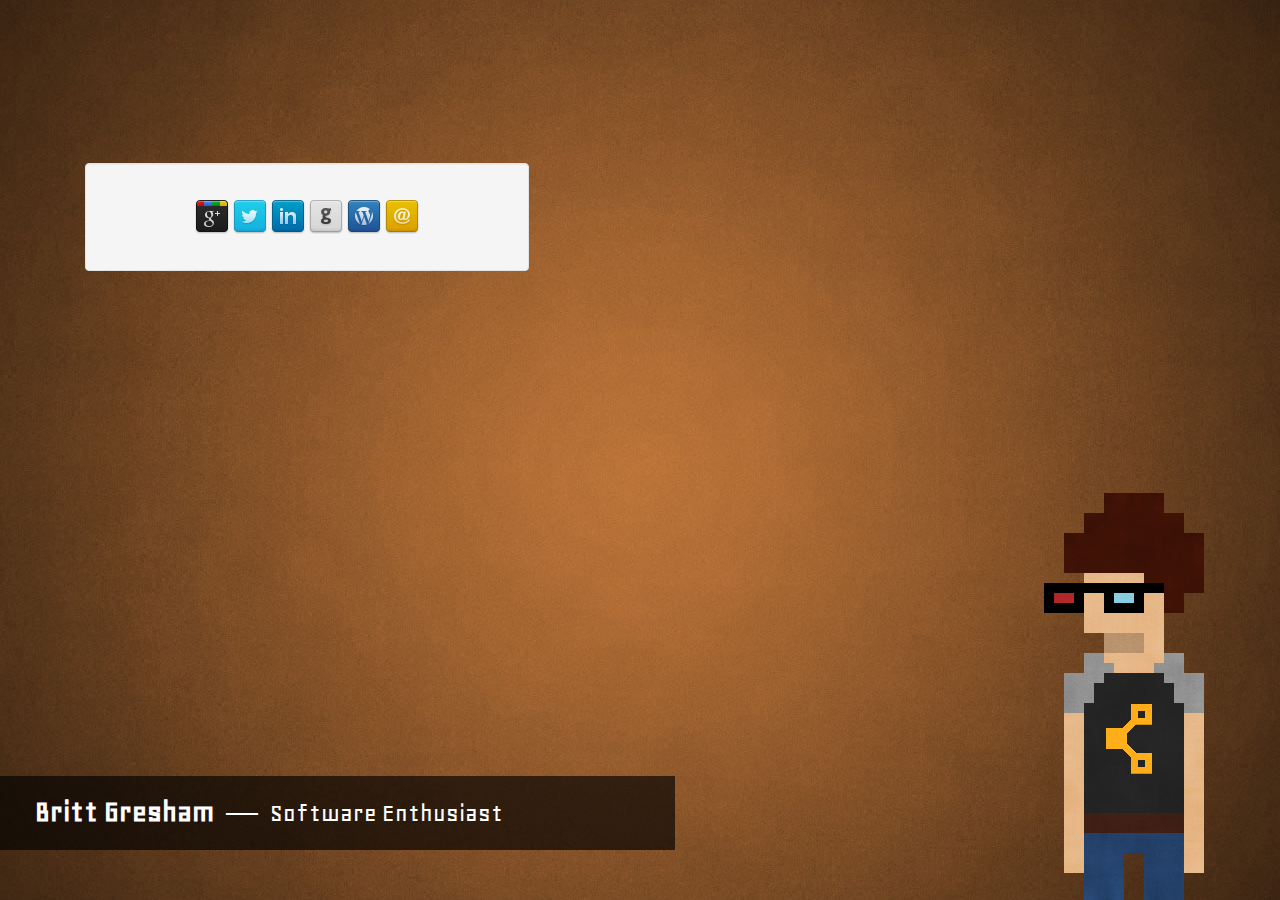
==== index.html @ 77c0acf2 "Add DAG Theme!" ====
<!DOCTYPE html>
<html lang="en">
<head>
    <meta charset="UTF-8">
    <meta http-equiv="X-UA-Compatible" content="IE=edge,chrome=1">
    <meta name="viewport" content="width=device-width, initial-scale=1, maximum-scale=1">
    <meta http-equiv="content-language" content="en-US">

    <title>Britt Gresham</title>
    <link rel="stylesheet" href="./bootstrap.css" />

    <link href='//fonts.googleapis.com/css?family=Geo' rel='stylesheet' type='text/css'>
    <style type="text/css">
        html {
            min-height:100%;
        }
        body {
            min-height:100%;
            padding-top:10%;
            /* background: url('bg.jpg') no-repeat center center fixed; */
            background: url('bg-orange.jpg') no-repeat center center fixed;
            -webkit-background-size: cover;
            -moz-background-size: cover;
            -o-background-size: cover;
            background-size: cover;
            overflow:auto;
        }
        #big-me {
            position:fixed;
            bottom:0px;
            right:0px;
            margin-right:75px;
            margin-top:10%;
            animation:breath 5s infinite;
            -moz-animation:breath 5s infinite; /* Firefox */
            -webkit-animation:breath 5s infinite; /* Safari and Chrome */
            -o-animation:breath 5s infinite; /* Opera */
            animation-timing-function:ease;
            -webkit-animation-timing-function:ease;
        }
        #container {
            padding:36px;
        }
        #icon {
        }
        @keyframes breath {
            0% {
                bottom:-10px;
            }
            45% {
                bottom:0px;
            }
            55% {
                bottom:-4px;
            }
            100% {
                bottom:-10px;
            }
        }
        @-moz-keyframes breath {
            0% {
                bottom:-10px;
            }
            45% {
                bottom:0px;
            }
            55% {
                bottom:-4px;
            }
            100% {
                bottom:-10px;
            }
        }
        @-webkit-keyframes breath {
            0% {
                bottom:-10px;
            }
            45% {
                bottom:0px;
            }
            55% {
                bottom:-4px;
            }
            100% {
                bottom:-10px;
            }
        }
        @-o-keyframes breath {
            0% {
                bottom:-10px;
            }
            45% {
                bottom:0px;
            }
            55% {
                bottom:-4px;
            }
            100% {
                bottom:-10px;
            }
        }
        @keyframes slidein {
            0% {
                left:-100%;
            }
            100% {
                left:0px;
            }
        }
        @-webkit-keyframes slidein {
            0% {
                left:-100%;
            }
            100% {
                left:0px;
            }
        }
        @-moz-keyframes slidein {
            0% {
                left:-100%;
            }
            100% {
                left:0px;
            }
        }
        @-o-keyframes slidein {
            0% {
                left:-100%;
            }
            100% {
                left:0px;
            }
        }
        #bottom-banner { 
            -moz-animation:slidein 0.7s; /* Safari and Chrome */
            -moz-animation-timing-function:ease-out;
            -webkit-animation:slidein 0.7s; /* Safari and Chrome */
            -webkit-animation-timing-function:ease-out;
            -o-animation:slidein 0.7s; /* Safari and Chrome */
            -o-animation-timing-function:ease-out;
            animation:slidein 0.7s; /* Safari and Chrome */
            animation-timing-function:ease-out;
            position:absolute;
            left:0px;
            bottom:50px;
            z-index:10;
            color:#fff;
            height:1.5em;
            background:rgba(0, 0, 0, .65);
            min-width:600px;
            padding-left:35px;
            padding-right:40px;
            padding-top:0.8em;
            font-family: 'Geo', sans-serif;
            font-size:32px;
        }
        #bottom-banner-phone {
            width:100%;
            -moz-animation:slidein 0.7s; /* Safari and Chrome */
            -moz-animation-timing-function:ease-out;
            -webkit-animation:slidein 0.7s; /* Safari and Chrome */
            -webkit-animation-timing-function:ease-out;
            -o-animation:slidein 0.7s; /* Safari and Chrome */
            -o-animation-timing-function:ease-out;
            animation:slidein 0.7s; /* Safari and Chrome */
            animation-timing-function:ease-out;
            position:absolute;
            left:0px;
            bottom:50px;
            z-index:10;
            color:#fff;
            background:rgba(0, 0, 0, .65);
            font-family: 'Geo', sans-serif;
            font-size:32px;
        }
        #phone-container {
            height:2.7em;
            padding-top:0.8em;
            padding-left:35px;
            padding-right:40px;
        }
    </style>
    <link rel="stylesheet" href="./bootstrap-responsive.css" />

    <script type="text/javascript" src="./jquery.js"></script>
    <script type="text/javascript" src="./bootstrap.js"></script>
    <script type="text/javascript">
        var _gaq = _gaq || [];
        _gaq.push(['_setAccount', 'UA-34543516-1']);
        _gaq.push(['_setDomainName', 'brittg.com']);
        _gaq.push(['_trackPageview']);
        (function() {
        var ga = document.createElement('script'); ga.type = 'text/javascript'; ga.async = true;
        ga.src = ('https:' == document.location.protocol ? 'https://ssl' : 'http://www') + '.google-analytics.com/ga.js';
        var s = document.getElementsByTagName('script')[0]; s.parentNode.insertBefore(ga, s);
        })();
    </script>

</head>
<body>
    <img class="pull-right" id="big-me" src="./britt-dag.png" alt="Me" />
    <div class="container">
        <div id="container" class="well span4" style="margin-top:35px;">
            <center>
                <a href="http://brittg.com/googleplus"><img id="icon" src="./google +.png" \></a>
                <a href="http://twitter.com/demophoon"><img id="icon" src="./twitter.png" \></a>
                <a href="http://www.linkedin.com/in/bgresham"><img id="icon" src="./linkedin.png" \></a>
                <a href="https://github.com/demophoon"><img id="icon" src="./github.png" \></a>
                <a href="http://blog.brittg.com"><img id="icon" src="./wordpress.png" \></a>
                <a href="mailto:brittcgresham@gmail.com"><img id="icon" src="./email.png" \></a>
            </center>
        </div>
    </div>
    <div id="bottom-banner" class="hidden-phone">
        <b>Britt Gresham</b>&nbsp;&nbsp;&mdash;&nbsp;&nbsp;<small>Software Enthusiast</small>
    </div>
    <div id="bottom-banner-phone" class="visible-phone">
        <div id="phone-container">
            <b>Britt Gresham</b><br><br>
            <small>Software Enthusiast</small>
        </div>
    </div>
</body>
</html>
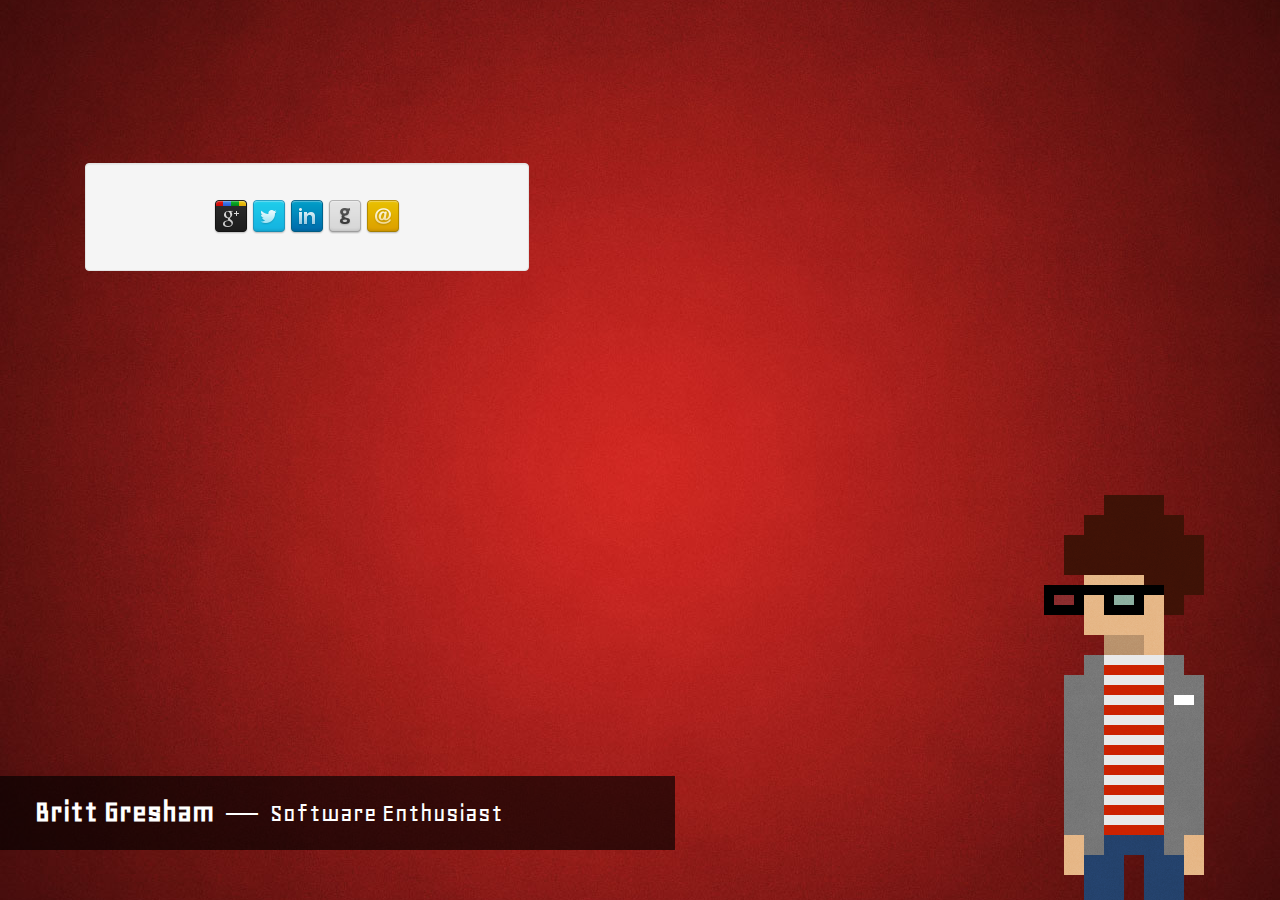
==== commit abbcc587: "wip" ====
--- a/index.html
+++ b/index.html
@@ -17,8 +17,7 @@
         body {
             min-height:100%;
             padding-top:10%;
-            /* background: url('bg.jpg') no-repeat center center fixed; */
-            background: url('bg-orange.jpg') no-repeat center center fixed;
+            background: url('bg.jpg') no-repeat center center fixed; 
             -webkit-background-size: cover;
             -moz-background-size: cover;
             -o-background-size: cover;
@@ -198,7 +197,7 @@
 
 </head>
 <body>
-    <img class="pull-right" id="big-me" src="./britt-dag.png" alt="Me" />
+    <img class="pull-right" id="big-me" src="./britt.png" alt="Me" />
     <div class="container">
         <div id="container" class="well span4" style="margin-top:35px;">
             <center>
@@ -206,8 +205,8 @@
                 <a href="http://twitter.com/demophoon"><img id="icon" src="./twitter.png" \></a>
                 <a href="http://www.linkedin.com/in/bgresham"><img id="icon" src="./linkedin.png" \></a>
                 <a href="https://github.com/demophoon"><img id="icon" src="./github.png" \></a>
-                <a href="http://blog.brittg.com"><img id="icon" src="./wordpress.png" \></a>
-                <a href="mailto:brittcgresham@gmail.com"><img id="icon" src="./email.png" \></a>
+                <!--<a href="http://blog.brittg.com"><img id="icon" src="./wordpress.png" \></a>-->
+                <a href="mailto:britt@brittg.com"><img id="icon" src="./email.png" \></a>
             </center>
         </div>
     </div>
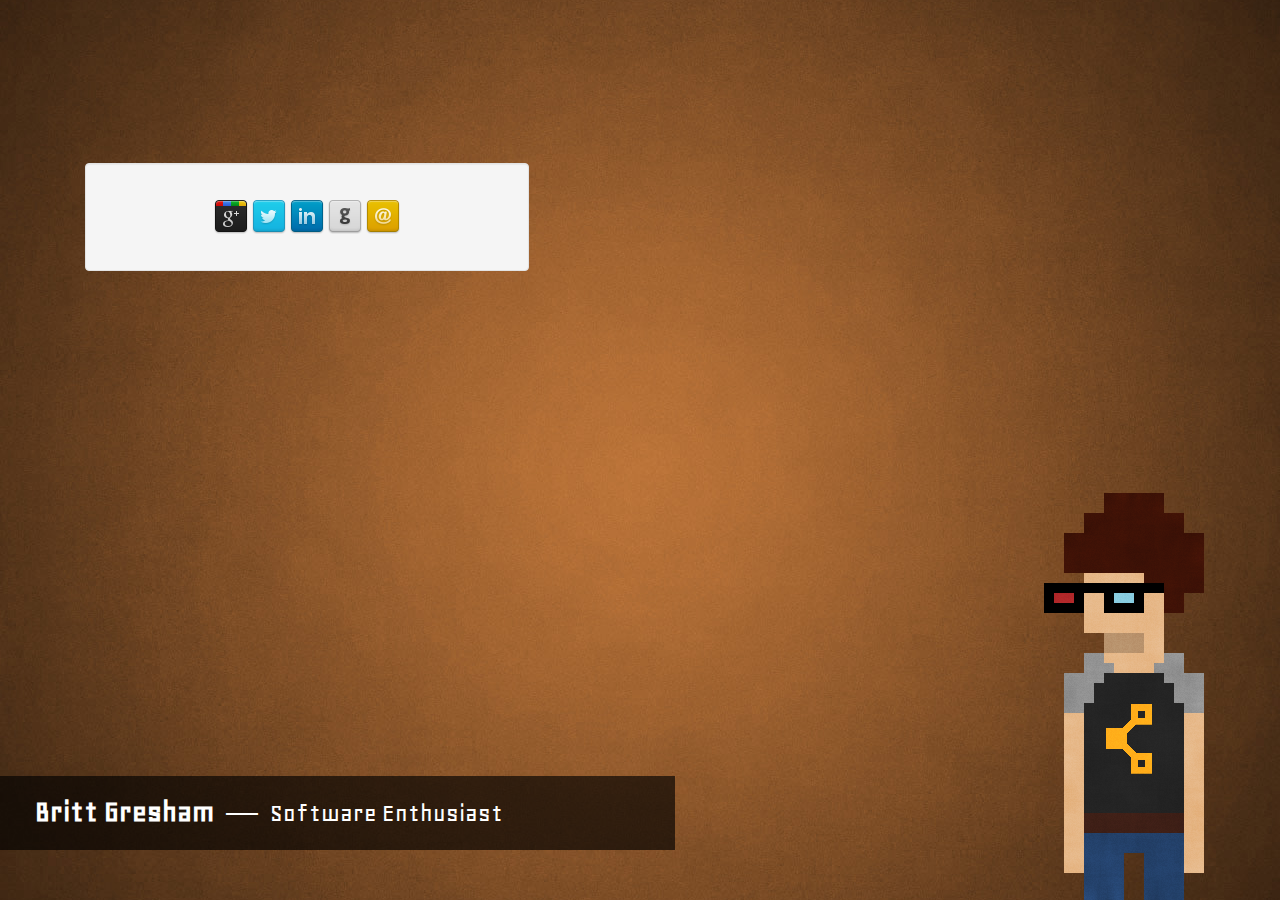
==== commit cb955735: "Merge branch 'staging'" ====
--- a/index.html
+++ b/index.html
@@ -17,7 +17,8 @@
         body {
             min-height:100%;
             padding-top:10%;
-            background: url('bg.jpg') no-repeat center center fixed; 
+            /* background: url('bg.jpg') no-repeat center center fixed; */
+            background: url('bg-orange.jpg') no-repeat center center fixed;
             -webkit-background-size: cover;
             -moz-background-size: cover;
             -o-background-size: cover;
@@ -197,7 +198,7 @@
 
 </head>
 <body>
-    <img class="pull-right" id="big-me" src="./britt.png" alt="Me" />
+    <img class="pull-right" id="big-me" src="./britt-dag.png" alt="Me" />
     <div class="container">
         <div id="container" class="well span4" style="margin-top:35px;">
             <center>
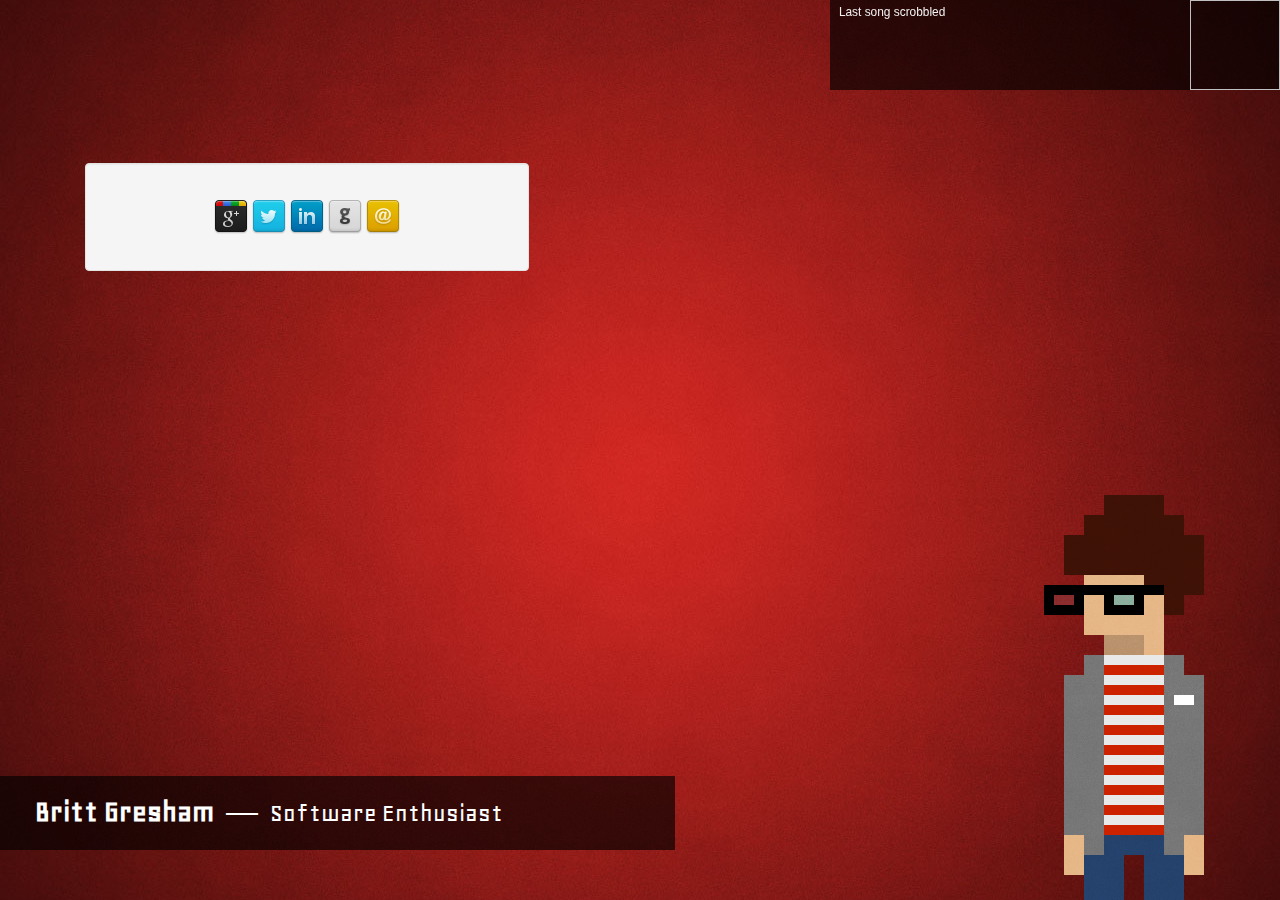
==== commit 5f911ec9: "Add last.fm integration and other things" ====
--- a/index.html
+++ b/index.html
@@ -17,8 +17,8 @@
         body {
             min-height:100%;
             padding-top:10%;
-            /* background: url('bg.jpg') no-repeat center center fixed; */
-            background: url('bg-orange.jpg') no-repeat center center fixed;
+            background: url('bg.jpg') no-repeat center center fixed;
+            /* background: url('bg-orange.jpg') no-repeat center center fixed; */
             -webkit-background-size: cover;
             -moz-background-size: cover;
             -o-background-size: cover;
@@ -182,8 +182,85 @@
     </style>
     <link rel="stylesheet" href="./bootstrap-responsive.css" />
 
-    <script type="text/javascript" src="./jquery.js"></script>
-    <script type="text/javascript" src="./bootstrap.js"></script>
+    <script type="text/javascript" src="/js/jquery.js"></script>
+    <script type="text/javascript" src="/js/bootstrap.js"></script>
+    <script type="text/javascript" src="/js/knockout-min.js"></script>
+    <script type='text/javascript'>
+        function duration(seconds) {
+            if (seconds < 60) {
+                seconds = ~~seconds;
+                return "00".substring(0, 2 - seconds.toString().length) + seconds;
+            } else if (seconds >= 60 && seconds < 3600) {
+                return ~~(seconds / 60) + ":" + duration(seconds % 60);
+            }
+        }
+
+        var ViewModel = function() {
+            var self = this;
+
+            this.lastSong = ko.observable();
+
+            this.track = ko.observable();
+            this.artist = ko.observable();
+            this.album = ko.observable();
+            this.artistArt = ko.observable();
+            this.albumArt = ko.observable();
+            this.duration = ko.observable();
+            this.url = ko.observable();
+            this.showPullDown = ko.observable();
+            this.nowPlaying = ko.observable();
+            this.tags = ko.observableArray();
+            this.nowPlayingClass = ko.computed(function() {
+                if ((this.lastSong() != this.track() && this.nowPlaying()) || this.showPullDown()) {
+                    setTimeout(function() {
+                        viewModel.lastSong(viewModel.track());
+                        viewModel.showPullDown(false);
+                    }, 17000);
+                    return 'pull-down';
+                } else {
+                    return '';
+                }
+            }, this);
+            this.renderedTitle = ko.computed(function() {
+                return [this.artist(), this.album()].filter(function(item) { return item != undefined; }).join(' - ');
+            }, this);
+        }
+
+        var viewModel = new ViewModel();
+
+        $(document).ready(function() {
+            function updateScrobbling() {
+                $.ajax({
+                    url: '/api/now_playing',
+                    dataType: 'json',
+                    success: function(data) {
+                        if (data.duration) {
+                            data.duration = duration(data.duration / 1000);
+                        }
+                        viewModel.artistArt(data.artist_art);
+                        viewModel.albumArt(data.album_art);
+                        viewModel.track(data.track);
+                        viewModel.artist(data.artist);
+                        viewModel.album(data.album);
+                        viewModel.duration(data.duration);
+                        viewModel.tags(data.tags);
+                        viewModel.url(data.url);
+                        viewModel.nowPlaying(data.now_playing);
+                        console.log(data);
+                    },
+                    error: function(data) {
+                        console.error(data);
+                    }
+                });
+            }
+
+            setInterval(updateScrobbling, 45000);
+            updateScrobbling();
+
+            ko.applyBindings(viewModel);
+        });
+
+    </script>
     <script type="text/javascript">
         var _gaq = _gaq || [];
         _gaq.push(['_setAccount', 'UA-34543516-1']);
@@ -198,7 +275,77 @@
 
 </head>
 <body>
-    <img class="pull-right" id="big-me" src="./britt-dag.png" alt="Me" />
+    <style type="text/css" media="screen and (min-device-width: 800px)">
+        #musicPullDown {
+            width: 450px;
+            max-width: 50%;
+        }
+    </style>
+    <style type="text/css" media="screen and (max-device-width: 799px)">
+        #musicPullDown {
+            width: 100%;
+        }
+    </style>
+    <style type="text/css">
+        #musicPullDown * {
+            display: inline-block;
+        }
+        #musicPullDown {
+            z-index: 10;
+            position: fixed;
+            top: -90px;
+            right: 0px;
+            height: 90px;
+            background: rgba(0, 0, 0, .65);
+            color: #f1f1f1;
+            -webkit-transition: top .75s;
+            transition: top .75s;
+            overflow: hidden;
+        }
+        #musicPullDown img {
+            height: 90px;
+            width: 90px;
+            margin-left: 15px;
+            background: url('https://brittg.com/u/ryYO5.png');
+            background-size: 90px 90px;
+        }
+        #musicPullDown h5, #musicPullDown h6 {
+            margin: 0px;
+            padding: 0px;
+        }
+        #musicPullDown #info {
+            padding-top: 10px;
+            padding-bottom: 15px;
+            text-align: right;
+        }
+        #musicPullDown.pull-down, #musicPullDown:hover {
+            top: 0px;
+        }
+        #musicPullDown #title {
+            padding-top: 1px;
+            padding-left: 5px;
+            position: absolute;
+            top: 0px;
+            left: 0px;
+        }
+    </style>
+    <div data-bind='attr: { class: nowPlayingClass }' id='musicPullDown'>
+        <a class='pull-right' target='_blank' data-bind='attr: { href: url }'>
+            <img data-bind='attr: { src: albumArt }' />
+        </a>
+        <span id='title' class='pull-left'>
+            <small data-bind='if: nowPlaying'>Currently scrobbling</small>
+            <small data-bind='ifnot: nowPlaying'>Last song scrobbled</small>
+        </span>
+        <div id='info' class='pull-right'>
+            <h4 id='track'><span data-bind='text: track'></span></h4>
+            <br>
+            <h6><span data-bind='text: renderedTitle'></span></h6>
+        </div>
+        <br>
+    </div>
+    <div style='position: absolute; top:0px; right:0px; width: 100%; height: 15px;' onmouseover='javascript:viewModel.showPullDown(true)'></div>
+    <img class="pull-right" id="big-me" src="./britt.png" alt="Me" />
     <div class="container">
         <div id="container" class="well span4" style="margin-top:35px;">
             <center>
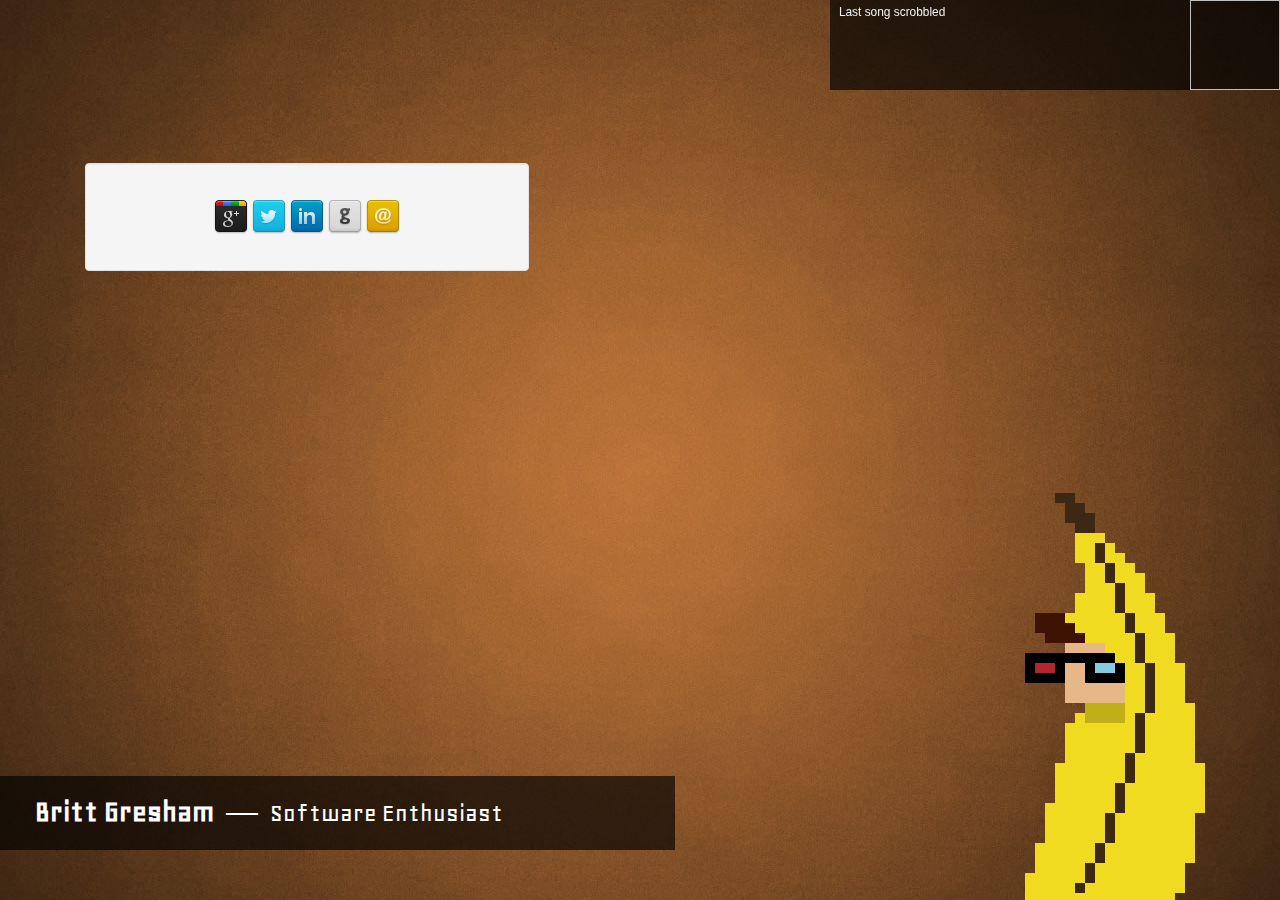
==== commit f1242371: "Add halloween britt" ====
--- a/index.html
+++ b/index.html
@@ -17,8 +17,7 @@
         body {
             min-height:100%;
             padding-top:10%;
-            background: url('bg.jpg') no-repeat center center fixed;
-            /* background: url('bg-orange.jpg') no-repeat center center fixed; */
+            background: url('bg-orange.jpg') no-repeat center center fixed;
             -webkit-background-size: cover;
             -moz-background-size: cover;
             -o-background-size: cover;
@@ -345,7 +344,7 @@
         <br>
     </div>
     <div style='position: absolute; top:0px; right:0px; width: 100%; height: 15px;' onmouseover='javascript:viewModel.showPullDown(true)'></div>
-    <img class="pull-right" id="big-me" src="./britt.png" alt="Me" />
+    <img class="pull-right" id="big-me" src="./britt-halloween.png" alt="Me" />
     <div class="container">
         <div id="container" class="well span4" style="margin-top:35px;">
             <center>
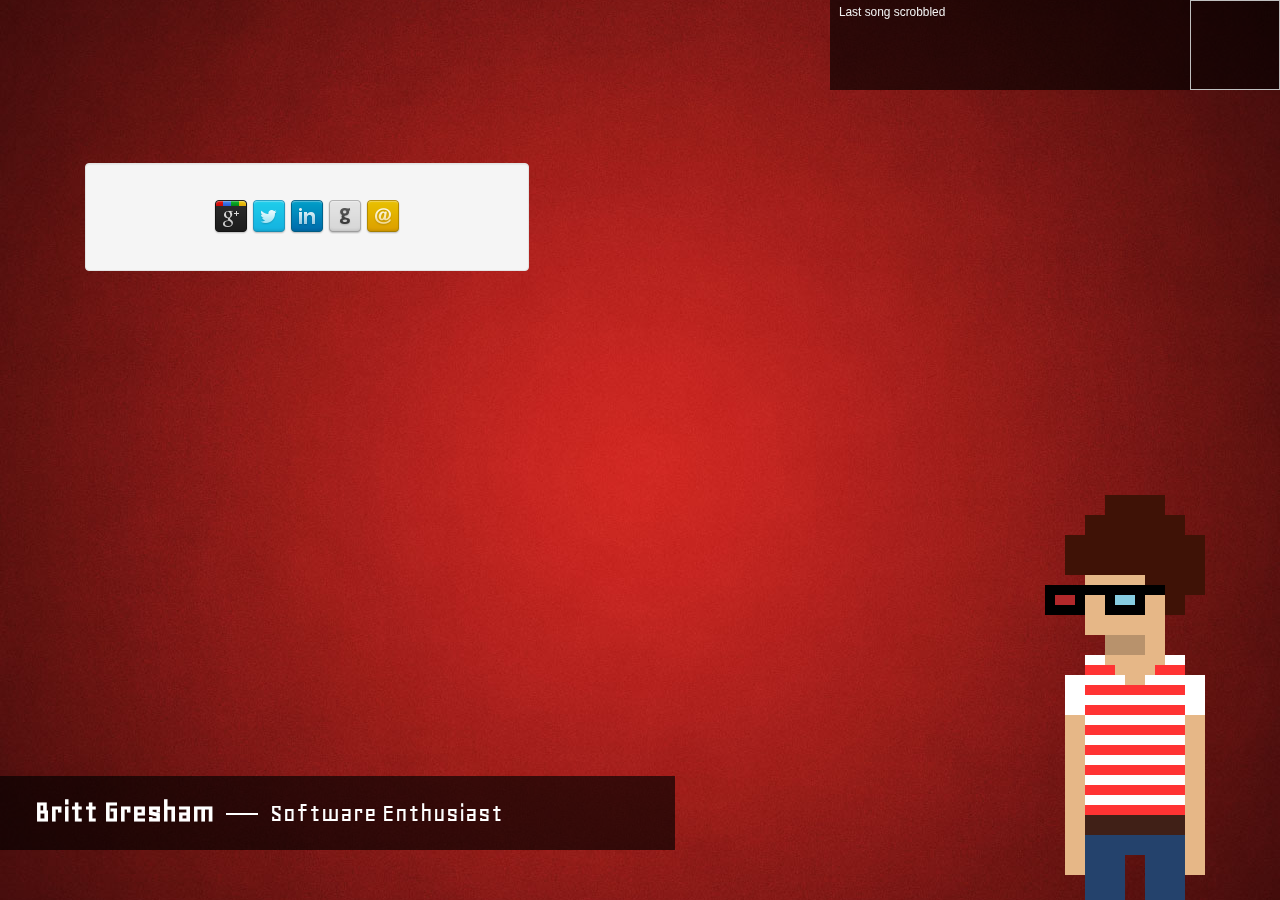
==== commit 5d0bb85b: "Add randomly generated outfits" ====
--- a/index.html
+++ b/index.html
@@ -17,19 +17,36 @@
         body {
             min-height:100%;
             padding-top:10%;
-            background: url('bg-orange.jpg') no-repeat center center fixed;
+        }
+        #bg {
+            z-index: -1;
+            position: fixed;
+            top: 0px;
+            left:0px;
+            height:100%;
+            width: 100%;
+            background: url('bg.jpg') no-repeat center center fixed;
             -webkit-background-size: cover;
             -moz-background-size: cover;
             -o-background-size: cover;
             background-size: cover;
             overflow:auto;
         }
-        #big-me {
+        #big-me img {
+            -moz-transform: scaleX(-1);
+            -o-transform: scaleX(-1);
+            -webkit-transform: scaleX(-1);
+            transform: scaleX(-1);
+            filter: FlipH;
+            -ms-filter: "FlipH";
+        }
+        #big-me, #big-me img {
             position:fixed;
             bottom:0px;
             right:0px;
             margin-right:75px;
             margin-top:10%;
+            margin-bottom:-175px;
             animation:breath 5s infinite;
             -moz-animation:breath 5s infinite; /* Firefox */
             -webkit-animation:breath 5s infinite; /* Safari and Chrome */
@@ -260,6 +277,67 @@
         });
 
     </script>
+
+    <script charset="utf-8">
+
+        var primary_color = Math.floor(Math.random() * 18) * 200;
+        var secondary_color = Math.floor(Math.random() * 18) * 200;
+        var base_url = '/img/avatar/';
+        var bases = [
+            'base.gif',
+        ];
+        var base_shirts = [
+            'shirt0.gif',
+            'shirt1.gif',
+            'shirt2.gif',
+            'shirt3.gif',
+            'shirt4.gif',
+            'shirt5.gif',
+            'shirt6.gif',
+            'shirt7.gif',
+            'shirt8.gif',
+            'shirt9.gif',
+            'shirt10.gif',
+            'shirt11.gif',
+            'shirt12.gif',
+        ];
+        var jackets = [
+            'jacket0.gif',
+            'jacket1.gif',
+        ];
+        var shoes = [
+            'shoes.gif',
+        ];
+        var zidx = 1;
+        var final_images = [];
+        function add_apparel(items, color, chance) {
+            if (color == undefined) {
+                color = 0;
+            }
+            if (chance == undefined || chance > Math.random()) {
+                var src = base_url + items[Math.floor(Math.random() * items.length)];
+                var img = new Image();
+                img.src = src;
+                img.style.filter = 'hue-rotate(' + color + 'deg)';
+                img.style.zIndex = zidx;
+                final_images.push(img);
+            }
+            zidx += 1;
+        }
+
+        add_apparel(bases);
+        add_apparel(shoes, primary_color);
+        add_apparel(base_shirts, primary_color);
+        add_apparel(jackets, secondary_color, .5);
+
+        $(document).ready(function() {
+            document.getElementById('bg').style.filter = 'hue-rotate(' + primary_color + 'deg)';
+            for (var x=0; x<final_images.length; x+=1) {
+                $("#big-me").prepend(final_images[x]);
+            }
+        });
+    </script>
+
     <script type="text/javascript">
         var _gaq = _gaq || [];
         _gaq.push(['_setAccount', 'UA-34543516-1']);
@@ -328,6 +406,7 @@
             left: 0px;
         }
     </style>
+    <div id='bg'></div>
     <div data-bind='attr: { class: nowPlayingClass }' id='musicPullDown'>
         <a class='pull-right' target='_blank' data-bind='attr: { href: url }'>
             <img data-bind='attr: { src: albumArt }' />
@@ -344,7 +423,8 @@
         <br>
     </div>
     <div style='position: absolute; top:0px; right:0px; width: 100%; height: 15px;' onmouseover='javascript:viewModel.showPullDown(true)'></div>
-    <img class="pull-right" id="big-me" src="./britt-halloween.png" alt="Me" />
+    <div class='pull-right' id='big-me'>
+    </div>
     <div class="container">
         <div id="container" class="well span4" style="margin-top:35px;">
             <center>
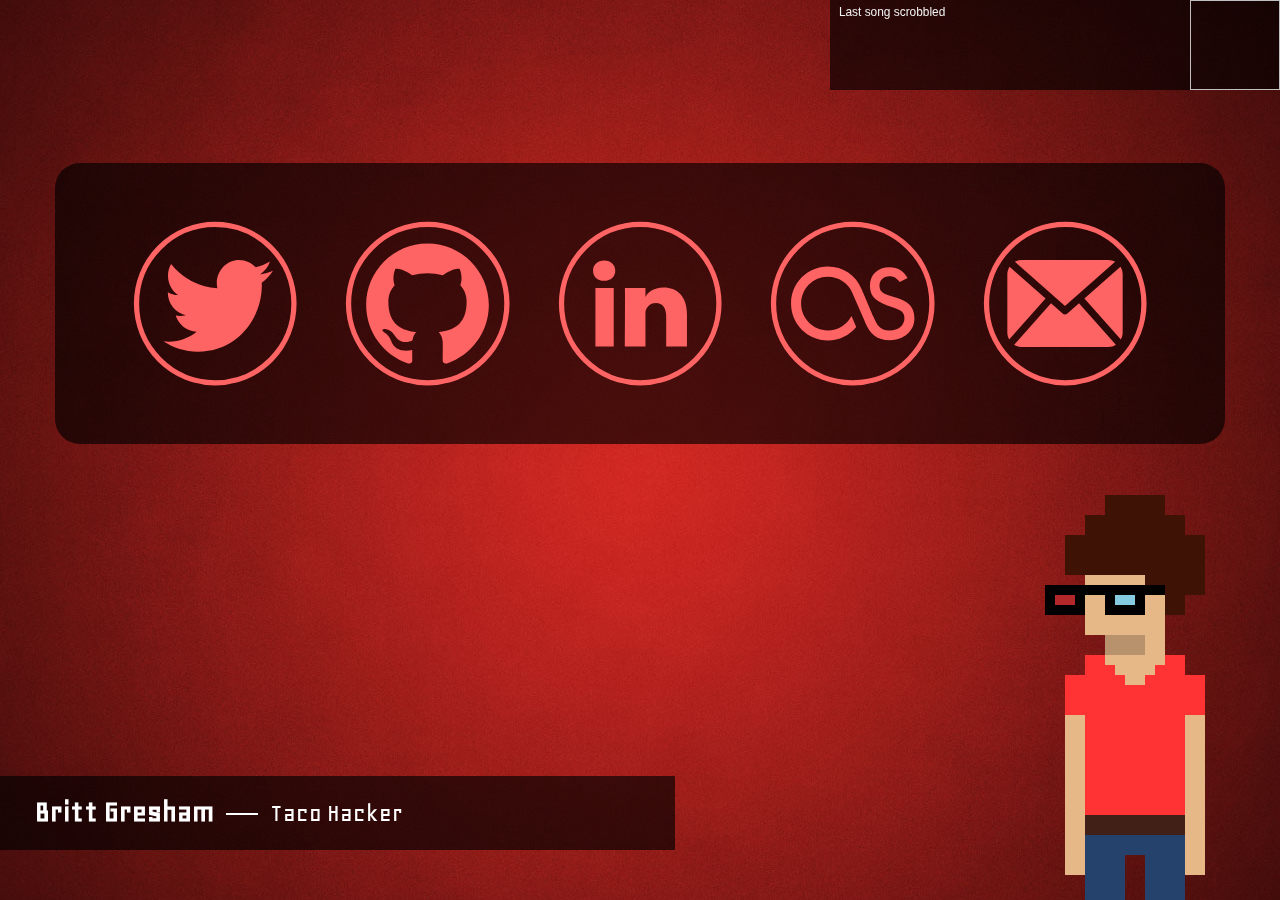
==== commit 65de89cd: "Add svg assets" ====
--- a/index.html
+++ b/index.html
@@ -58,6 +58,7 @@
             padding:36px;
         }
         #icon {
+
         }
         @keyframes breath {
             0% {
@@ -147,7 +148,7 @@
                 left:0px;
             }
         }
-        #bottom-banner { 
+        #bottom-banner {
             -moz-animation:slidein 0.7s; /* Safari and Chrome */
             -moz-animation-timing-function:ease-out;
             -webkit-animation:slidein 0.7s; /* Safari and Chrome */
@@ -331,7 +332,37 @@
         add_apparel(jackets, secondary_color, .5);
 
         $(document).ready(function() {
+            nouns = [
+                "Software",
+                "Python",
+                "Ruby",
+                "Vim",
+                "Dotfile",
+                "Automation",
+                "Puppet",
+                "Git",
+                "Bike",
+                "Taco",
+            ];
+            pronouns = [
+                "Enthusiast",
+                "Evangelist",
+                "Hacker",
+                "Fan",
+                "Admirer",
+                "Aficionado",
+                "Nerd",
+                "Geek",
+                "Nut",
+                "Addict",
+            ];
+            title = nouns[Math.floor(Math.random() * nouns.length)] + " ";
+            title += pronouns[Math.floor(Math.random() * pronouns.length)];
+            $('.fun_title').each(function (elm) {
+                $(this).html(title);
+            });
             document.getElementById('bg').style.filter = 'hue-rotate(' + primary_color + 'deg)';
+            document.getElementById('icons').style.filter = 'brightness(200%) hue-rotate(' + primary_color + 'deg)';
             for (var x=0; x<final_images.length; x+=1) {
                 $("#big-me").prepend(final_images[x]);
             }
@@ -364,6 +395,19 @@
         }
     </style>
     <style type="text/css">
+        .transparent-bg {
+            border-radius: 25px;
+            background: rgba(0, 0, 0, .65);
+        }
+        #icons img {
+            padding: 2%;
+            width: 15%;
+            height: auto;
+        }
+        #icons img:hover {
+            filter: saturate(0) brightness(200%);
+        }
+
         #musicPullDown * {
             display: inline-block;
         }
@@ -425,25 +469,28 @@
     <div style='position: absolute; top:0px; right:0px; width: 100%; height: 15px;' onmouseover='javascript:viewModel.showPullDown(true)'></div>
     <div class='pull-right' id='big-me'>
     </div>
+
     <div class="container">
-        <div id="container" class="well span4" style="margin-top:35px;">
+        <div id="container" class="transparent-bg" style="margin-top:35px;">
             <center>
-                <a href="http://brittg.com/googleplus"><img id="icon" src="./google +.png" \></a>
-                <a href="http://twitter.com/demophoon"><img id="icon" src="./twitter.png" \></a>
-                <a href="http://www.linkedin.com/in/bgresham"><img id="icon" src="./linkedin.png" \></a>
-                <a href="https://github.com/demophoon"><img id="icon" src="./github.png" \></a>
-                <!--<a href="http://blog.brittg.com"><img id="icon" src="./wordpress.png" \></a>-->
-                <a href="mailto:britt@brittg.com"><img id="icon" src="./email.png" \></a>
+                <div id='icons'>
+                    <a href="https://brittg.com/twitter"><img src="/img/icons/twitter.svg" alt=""/></a>
+                    <a href="https://brittg.com/github"><img src="/img/icons/github.svg" alt=""/></a>
+                    <a href="https://brittg.com/linkedin"><img src="/img/icons/linkedin.svg" alt=""/></a>
+                    <a href="https://brittg.com/lastfm"><img src="/img/icons/lastfm.svg" alt=""/></a>
+                    <a href="mailto:britt@brittg.com"><img src="/img/icons/email.svg" alt=""/></a>
+                </div>
             </center>
         </div>
     </div>
+
     <div id="bottom-banner" class="hidden-phone">
-        <b>Britt Gresham</b>&nbsp;&nbsp;&mdash;&nbsp;&nbsp;<small>Software Enthusiast</small>
+        <b>Britt Gresham</b>&nbsp;&nbsp;&mdash;&nbsp;&nbsp;<small class="fun_title">Software Enthusiast</small>
     </div>
     <div id="bottom-banner-phone" class="visible-phone">
         <div id="phone-container">
             <b>Britt Gresham</b><br><br>
-            <small>Software Enthusiast</small>
+            <small class="fun_title">Software Enthusiast</small>
         </div>
     </div>
 </body>
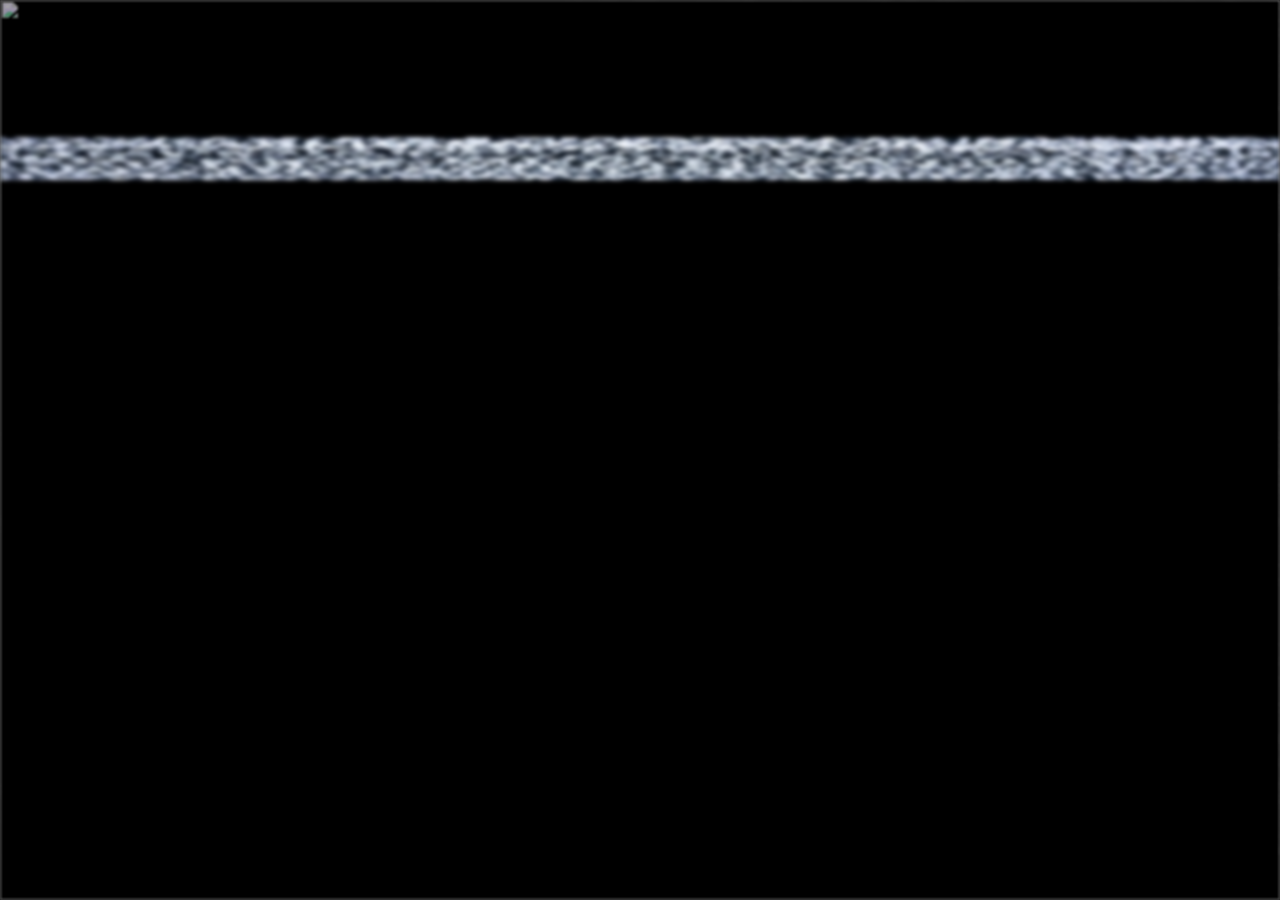
==== commit c7ba5ac7: "add some of dat chillwave" ====
--- a/index.html
+++ b/index.html
@@ -1,497 +1,78 @@
-<!DOCTYPE html>
-<html lang="en">
-<head>
-    <meta charset="UTF-8">
-    <meta http-equiv="X-UA-Compatible" content="IE=edge,chrome=1">
-    <meta name="viewport" content="width=device-width, initial-scale=1, maximum-scale=1">
-    <meta http-equiv="content-language" content="en-US">
-
-    <title>Britt Gresham</title>
-    <link rel="stylesheet" href="./bootstrap.css" />
-
-    <link href='//fonts.googleapis.com/css?family=Geo' rel='stylesheet' type='text/css'>
-    <style type="text/css">
-        html {
-            min-height:100%;
-        }
-        body {
-            min-height:100%;
-            padding-top:10%;
-        }
-        #bg {
-            z-index: -1;
-            position: fixed;
-            top: 0px;
-            left:0px;
-            height:100%;
-            width: 100%;
-            background: url('bg.jpg') no-repeat center center fixed;
-            -webkit-background-size: cover;
-            -moz-background-size: cover;
-            -o-background-size: cover;
-            background-size: cover;
-            overflow:auto;
-        }
-        #big-me img {
-            -moz-transform: scaleX(-1);
-            -o-transform: scaleX(-1);
-            -webkit-transform: scaleX(-1);
-            transform: scaleX(-1);
-            filter: FlipH;
-            -ms-filter: "FlipH";
-        }
-        #big-me, #big-me img {
-            position:fixed;
-            bottom:0px;
-            right:0px;
-            margin-right:75px;
-            margin-top:10%;
-            margin-bottom:-175px;
-            animation:breath 5s infinite;
-            -moz-animation:breath 5s infinite; /* Firefox */
-            -webkit-animation:breath 5s infinite; /* Safari and Chrome */
-            -o-animation:breath 5s infinite; /* Opera */
-            animation-timing-function:ease;
-            -webkit-animation-timing-function:ease;
-        }
-        #container {
-            padding:36px;
-        }
-        #icon {
-
-        }
-        @keyframes breath {
-            0% {
-                bottom:-10px;
-            }
-            45% {
-                bottom:0px;
-            }
-            55% {
-                bottom:-4px;
-            }
-            100% {
-                bottom:-10px;
-            }
-        }
-        @-moz-keyframes breath {
-            0% {
-                bottom:-10px;
-            }
-            45% {
-                bottom:0px;
-            }
-            55% {
-                bottom:-4px;
-            }
-            100% {
-                bottom:-10px;
-            }
-        }
-        @-webkit-keyframes breath {
-            0% {
-                bottom:-10px;
-            }
-            45% {
-                bottom:0px;
-            }
-            55% {
-                bottom:-4px;
-            }
-            100% {
-                bottom:-10px;
-            }
-        }
-        @-o-keyframes breath {
-            0% {
-                bottom:-10px;
-            }
-            45% {
-                bottom:0px;
-            }
-            55% {
-                bottom:-4px;
-            }
-            100% {
-                bottom:-10px;
-            }
-        }
-        @keyframes slidein {
-            0% {
-                left:-100%;
-            }
-            100% {
-                left:0px;
-            }
-        }
-        @-webkit-keyframes slidein {
-            0% {
-                left:-100%;
-            }
-            100% {
-                left:0px;
-            }
-        }
-        @-moz-keyframes slidein {
-            0% {
-                left:-100%;
-            }
-            100% {
-                left:0px;
-            }
-        }
-        @-o-keyframes slidein {
-            0% {
-                left:-100%;
-            }
-            100% {
-                left:0px;
-            }
-        }
-        #bottom-banner {
-            -moz-animation:slidein 0.7s; /* Safari and Chrome */
-            -moz-animation-timing-function:ease-out;
-            -webkit-animation:slidein 0.7s; /* Safari and Chrome */
-            -webkit-animation-timing-function:ease-out;
-            -o-animation:slidein 0.7s; /* Safari and Chrome */
-            -o-animation-timing-function:ease-out;
-            animation:slidein 0.7s; /* Safari and Chrome */
-            animation-timing-function:ease-out;
-            position:absolute;
-            left:0px;
-            bottom:50px;
-            z-index:10;
-            color:#fff;
-            height:1.5em;
-            background:rgba(0, 0, 0, .65);
-            min-width:600px;
-            padding-left:35px;
-            padding-right:40px;
-            padding-top:0.8em;
-            font-family: 'Geo', sans-serif;
-            font-size:32px;
-        }
-        #bottom-banner-phone {
-            width:100%;
-            -moz-animation:slidein 0.7s; /* Safari and Chrome */
-            -moz-animation-timing-function:ease-out;
-            -webkit-animation:slidein 0.7s; /* Safari and Chrome */
-            -webkit-animation-timing-function:ease-out;
-            -o-animation:slidein 0.7s; /* Safari and Chrome */
-            -o-animation-timing-function:ease-out;
-            animation:slidein 0.7s; /* Safari and Chrome */
-            animation-timing-function:ease-out;
-            position:absolute;
-            left:0px;
-            bottom:50px;
-            z-index:10;
-            color:#fff;
-            background:rgba(0, 0, 0, .65);
-            font-family: 'Geo', sans-serif;
-            font-size:32px;
-        }
-        #phone-container {
-            height:2.7em;
-            padding-top:0.8em;
-            padding-left:35px;
-            padding-right:40px;
-        }
-    </style>
-    <link rel="stylesheet" href="./bootstrap-responsive.css" />
-
-    <script type="text/javascript" src="/js/jquery.js"></script>
-    <script type="text/javascript" src="/js/bootstrap.js"></script>
-    <script type="text/javascript" src="/js/knockout-min.js"></script>
-    <script type='text/javascript'>
-        function duration(seconds) {
-            if (seconds < 60) {
-                seconds = ~~seconds;
-                return "00".substring(0, 2 - seconds.toString().length) + seconds;
-            } else if (seconds >= 60 && seconds < 3600) {
-                return ~~(seconds / 60) + ":" + duration(seconds % 60);
-            }
-        }
-
-        var ViewModel = function() {
-            var self = this;
-
-            this.lastSong = ko.observable();
-
-            this.track = ko.observable();
-            this.artist = ko.observable();
-            this.album = ko.observable();
-            this.artistArt = ko.observable();
-            this.albumArt = ko.observable();
-            this.duration = ko.observable();
-            this.url = ko.observable();
-            this.showPullDown = ko.observable();
-            this.nowPlaying = ko.observable();
-            this.tags = ko.observableArray();
-            this.nowPlayingClass = ko.computed(function() {
-                if ((this.lastSong() != this.track() && this.nowPlaying()) || this.showPullDown()) {
-                    setTimeout(function() {
-                        viewModel.lastSong(viewModel.track());
-                        viewModel.showPullDown(false);
-                    }, 17000);
-                    return 'pull-down';
-                } else {
-                    return '';
-                }
-            }, this);
-            this.renderedTitle = ko.computed(function() {
-                return [this.artist(), this.album()].filter(function(item) { return item != undefined; }).join(' - ');
-            }, this);
-        }
-
-        var viewModel = new ViewModel();
-
-        $(document).ready(function() {
-            function updateScrobbling() {
-                $.ajax({
-                    url: '/api/now_playing',
-                    dataType: 'json',
-                    success: function(data) {
-                        if (data.duration) {
-                            data.duration = duration(data.duration / 1000);
-                        }
-                        viewModel.artistArt(data.artist_art);
-                        viewModel.albumArt(data.album_art);
-                        viewModel.track(data.track);
-                        viewModel.artist(data.artist);
-                        viewModel.album(data.album);
-                        viewModel.duration(data.duration);
-                        viewModel.tags(data.tags);
-                        viewModel.url(data.url);
-                        viewModel.nowPlaying(data.now_playing);
-                        console.log(data);
-                    },
-                    error: function(data) {
-                        console.error(data);
-                    }
-                });
-            }
-
-            setInterval(updateScrobbling, 45000);
-            updateScrobbling();
-
-            ko.applyBindings(viewModel);
-        });
-
-    </script>
-
-    <script charset="utf-8">
-
-        var primary_color = Math.floor(Math.random() * 18) * 200;
-        var secondary_color = Math.floor(Math.random() * 18) * 200;
-        var base_url = '/img/avatar/';
-        var bases = [
-            'base.gif',
-        ];
-        var base_shirts = [
-            'shirt0.gif',
-            'shirt1.gif',
-            'shirt2.gif',
-            'shirt3.gif',
-            'shirt4.gif',
-            'shirt5.gif',
-            'shirt6.gif',
-            'shirt7.gif',
-            'shirt8.gif',
-            'shirt9.gif',
-            'shirt10.gif',
-            'shirt11.gif',
-            'shirt12.gif',
-        ];
-        var jackets = [
-            'jacket0.gif',
-            'jacket1.gif',
-        ];
-        var shoes = [
-            'shoes.gif',
-        ];
-        var zidx = 1;
-        var final_images = [];
-        function add_apparel(items, color, chance) {
-            if (color == undefined) {
-                color = 0;
-            }
-            if (chance == undefined || chance > Math.random()) {
-                var src = base_url + items[Math.floor(Math.random() * items.length)];
-                var img = new Image();
-                img.src = src;
-                img.style.filter = 'hue-rotate(' + color + 'deg)';
-                img.style.zIndex = zidx;
-                final_images.push(img);
-            }
-            zidx += 1;
-        }
-
-        add_apparel(bases);
-        add_apparel(shoes, primary_color);
-        add_apparel(base_shirts, primary_color);
-        add_apparel(jackets, secondary_color, .5);
-
-        $(document).ready(function() {
-            nouns = [
-                "Software",
-                "Python",
-                "Ruby",
-                "Vim",
-                "Dotfile",
-                "Automation",
-                "Puppet",
-                "Git",
-                "Bike",
-                "Taco",
-            ];
-            pronouns = [
-                "Enthusiast",
-                "Evangelist",
-                "Hacker",
-                "Fan",
-                "Admirer",
-                "Aficionado",
-                "Nerd",
-                "Geek",
-                "Nut",
-                "Addict",
-            ];
-            title = nouns[Math.floor(Math.random() * nouns.length)] + " ";
-            title += pronouns[Math.floor(Math.random() * pronouns.length)];
-            $('.fun_title').each(function (elm) {
-                $(this).html(title);
-            });
-            document.getElementById('bg').style.filter = 'hue-rotate(' + primary_color + 'deg)';
-            document.getElementById('icons').style.filter = 'brightness(200%) hue-rotate(' + primary_color + 'deg)';
-            for (var x=0; x<final_images.length; x+=1) {
-                $("#big-me").prepend(final_images[x]);
-            }
-        });
-    </script>
-
-    <script type="text/javascript">
-        var _gaq = _gaq || [];
-        _gaq.push(['_setAccount', 'UA-34543516-1']);
-        _gaq.push(['_setDomainName', 'brittg.com']);
-        _gaq.push(['_trackPageview']);
-        (function() {
-        var ga = document.createElement('script'); ga.type = 'text/javascript'; ga.async = true;
-        ga.src = ('https:' == document.location.protocol ? 'https://ssl' : 'http://www') + '.google-analytics.com/ga.js';
-        var s = document.getElementsByTagName('script')[0]; s.parentNode.insertBefore(ga, s);
-        })();
-    </script>
-
-</head>
-<body>
-    <style type="text/css" media="screen and (min-device-width: 800px)">
-        #musicPullDown {
-            width: 450px;
-            max-width: 50%;
-        }
-    </style>
-    <style type="text/css" media="screen and (max-device-width: 799px)">
-        #musicPullDown {
-            width: 100%;
-        }
-    </style>
-    <style type="text/css">
-        .transparent-bg {
-            border-radius: 25px;
-            background: rgba(0, 0, 0, .65);
-        }
-        #icons img {
-            padding: 2%;
-            width: 15%;
-            height: auto;
-        }
-        #icons img:hover {
-            filter: saturate(0) brightness(200%);
-        }
-
-        #musicPullDown * {
-            display: inline-block;
-        }
-        #musicPullDown {
-            z-index: 10;
-            position: fixed;
-            top: -90px;
-            right: 0px;
-            height: 90px;
-            background: rgba(0, 0, 0, .65);
-            color: #f1f1f1;
-            -webkit-transition: top .75s;
-            transition: top .75s;
-            overflow: hidden;
-        }
-        #musicPullDown img {
-            height: 90px;
-            width: 90px;
-            margin-left: 15px;
-            background: url('https://brittg.com/u/ryYO5.png');
-            background-size: 90px 90px;
-        }
-        #musicPullDown h5, #musicPullDown h6 {
-            margin: 0px;
-            padding: 0px;
-        }
-        #musicPullDown #info {
-            padding-top: 10px;
-            padding-bottom: 15px;
-            text-align: right;
-        }
-        #musicPullDown.pull-down, #musicPullDown:hover {
-            top: 0px;
-        }
-        #musicPullDown #title {
-            padding-top: 1px;
-            padding-left: 5px;
-            position: absolute;
-            top: 0px;
-            left: 0px;
-        }
-    </style>
-    <div id='bg'></div>
-    <div data-bind='attr: { class: nowPlayingClass }' id='musicPullDown'>
-        <a class='pull-right' target='_blank' data-bind='attr: { href: url }'>
-            <img data-bind='attr: { src: albumArt }' />
-        </a>
-        <span id='title' class='pull-left'>
-            <small data-bind='if: nowPlaying'>Currently scrobbling</small>
-            <small data-bind='ifnot: nowPlaying'>Last song scrobbled</small>
-        </span>
-        <div id='info' class='pull-right'>
-            <h4 id='track'><span data-bind='text: track'></span></h4>
-            <br>
-            <h6><span data-bind='text: renderedTitle'></span></h6>
-        </div>
-        <br>
-    </div>
-    <div style='position: absolute; top:0px; right:0px; width: 100%; height: 15px;' onmouseover='javascript:viewModel.showPullDown(true)'></div>
-    <div class='pull-right' id='big-me'>
-    </div>
-
-    <div class="container">
-        <div id="container" class="transparent-bg" style="margin-top:35px;">
-            <center>
-                <div id='icons'>
-                    <a href="https://brittg.com/twitter"><img src="/img/icons/twitter.svg" alt=""/></a>
-                    <a href="https://brittg.com/github"><img src="/img/icons/github.svg" alt=""/></a>
-                    <a href="https://brittg.com/linkedin"><img src="/img/icons/linkedin.svg" alt=""/></a>
-                    <a href="https://brittg.com/lastfm"><img src="/img/icons/lastfm.svg" alt=""/></a>
-                    <a href="mailto:britt@brittg.com"><img src="/img/icons/email.svg" alt=""/></a>
-                </div>
-            </center>
-        </div>
-    </div>
-
-    <div id="bottom-banner" class="hidden-phone">
-        <b>Britt Gresham</b>&nbsp;&nbsp;&mdash;&nbsp;&nbsp;<small class="fun_title">Software Enthusiast</small>
-    </div>
-    <div id="bottom-banner-phone" class="visible-phone">
-        <div id="phone-container">
-            <b>Britt Gresham</b><br><br>
-            <small class="fun_title">Software Enthusiast</small>
-        </div>
-    </div>
-</body>
-</html>
+<!DOCTYPE html>
+<html lang="en">
+    <head>
+        <meta charset="UTF-8">
+        <title>Vhs test</title>
+        <style type='text/css'>
+            body {
+                background-color: #000;
+            }
+            img, canvas {
+                position: absolute;
+                top: 0px;
+                left: 0px;
+                height: 100%;
+                width: 100%;
+            }
+            canvas {
+                filter: blur(2px);
+                mix-blend-mode: screen;
+            }
+            #white_noise {
+                filter: blur(1px);
+                mix-blend-mode: overlay;
+                opacity: .15;
+            }
+        </style>
+    </head>
+    <body onclick="javascript: apply_gif_filters()">
+        <img id='vaporwave_gif' src='heyarnold.gif' />
+        <img id='white_noise' src='whitenoise.gif' />
+        <canvas id='canvas' width='500px' height='400px;'></canvas>
+        <script src='jquery.js' type='text/javascript'></script>
+        <script type="text/javascript" charset="utf-8">
+
+            var ctx, canvas;
+            var whiteNoise;
+            var frames = 0;
+            var maxFrames = 60;
+
+            function draw() {
+                frames = (frames + 1) % maxFrames;
+                if (frames % 4 == 0) {
+                    ctx.clearRect(0, 0, canvas.width, canvas.height);
+                    ctx.fillStyle = '#666';
+                    for (var x=0; x<Math.floor(Math.random() * 3); x+=1) {
+                        randBar = Math.random() * canvas.height;
+                        barHeight = Math.random() * 30;
+                        //ctx.fillRect(0, randBar, canvas.width, barHeight);
+                        ctx.drawImage(whiteNoise, 0, randBar, canvas.width, barHeight);
+                    }
+                }
+                window.requestAnimationFrame(draw);
+            }
+
+            function apply_gif_filters() {
+                gif_filters = [];
+                gif_filters.push('contrast(' + (35 + Math.random() * 55) + '%)')
+                gif_filters.push('hue-rotate(' + (15 + Math.random() * 65) + 'deg)')
+                gif_filters.push('saturate(' + (110 + Math.random() * 55) + '%)')
+                gif_filters.push('blur(' + Math.floor(Math.random() * 3) + 'px)');
+                gif = document.getElementById('vaporwave_gif');
+                gif.style.filter = gif_filters.join(' ');
+            }
+
+            $(document).ready(function() {
+                whiteNoise = new Image();
+                whiteNoise.src = 'whitenoise.jpg';
+                canvas = document.getElementById('canvas');
+
+                apply_gif_filters();
+
+                ctx = canvas.getContext('2d');
+                draw();
+            });
+        </script>
+        <iframe width="1" height="1" src="https://www.youtube.com/embed/z2ewmyuYz9I?rel=0&controls=0&showinfo=0&autoplay=1&loop=1" frameborder="0"></iframe>
+    </body>
+</html>
